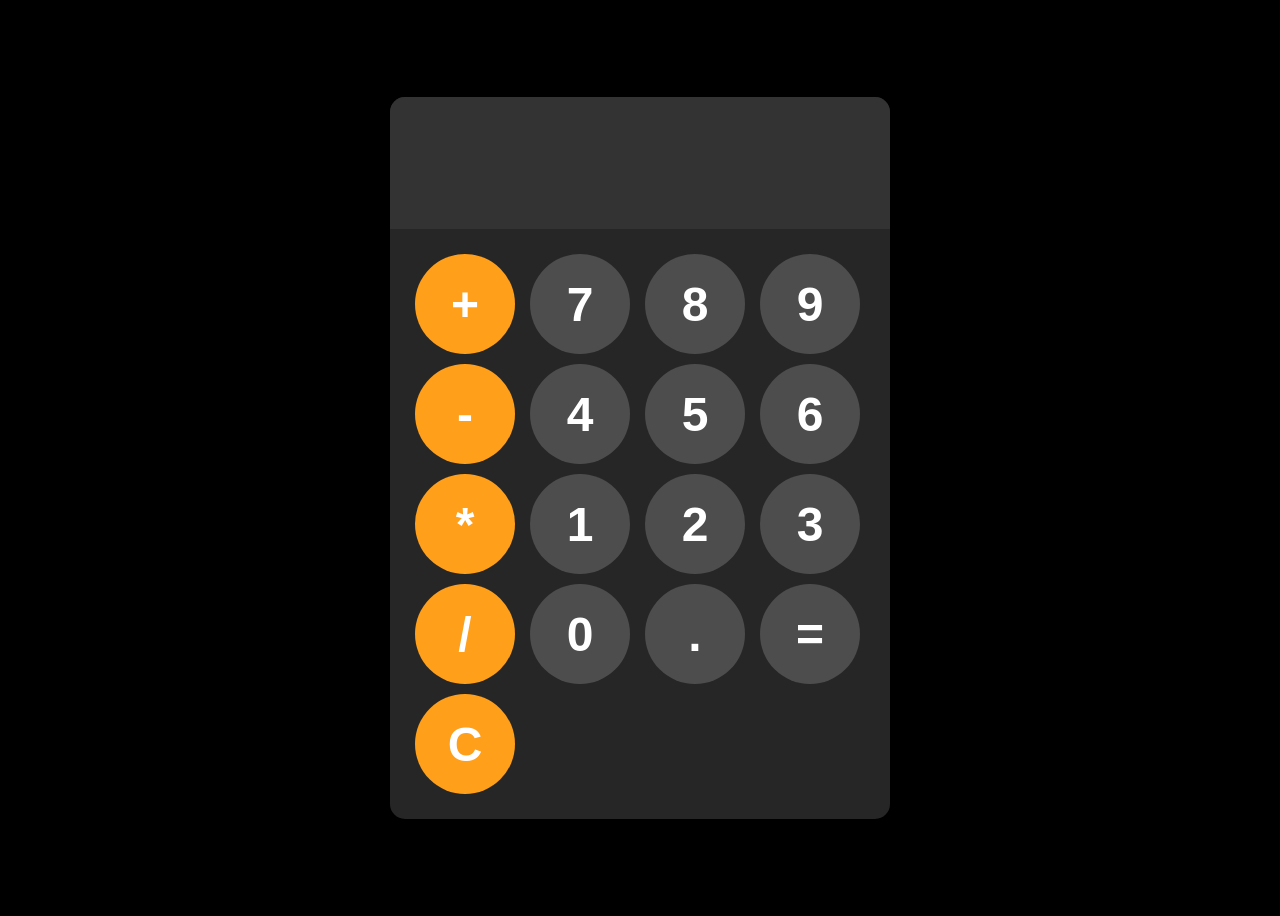
==== index.html @ 0ca81607 "renamed html file as index.html for ease of deployment" ====
<!DOCTYPE html>
<html lang="en">
<head>
  <meta charset="UTF-8">
  <meta name="viewport" content="width=device-width, intial-scale=1.0">
  <title>JavaScript Calculator</title>
  <link rel="stylesheet" href="calculator.css">
</head>
<body>
  <div id="calculator">
    <input id="display" readonly>
    <div id="keys">
      <button onclick="appendToDisplay('+')" class="operator-btn">+</button>
      <button onclick="appendToDisplay('7')">7</button>
      <button onclick="appendToDisplay('8')">8</button>
      <button onclick="appendToDisplay('9')">9</button>
      <button onclick="appendToDisplay('-')" class="operator-btn">-</button>
      <button onclick="appendToDisplay('4')">4</button>
      <button onclick="appendToDisplay('5')">5</button>
      <button onclick="appendToDisplay('6')">6</button>
      <button onclick="appendToDisplay('*')" class="operator-btn">*</button>
      <button onclick="appendToDisplay('1')">1</button>
      <button onclick="appendToDisplay('2')">2</button>
      <button onclick="appendToDisplay('3')">3</button>
      <button onclick="appendToDisplay('/')" class="operator-btn">/</button>
      <button onclick="appendToDisplay('0')">0</button>
      <button onclick="appendToDisplay('.')">.</button>
      <button onclick="calculate()">=</button>
      <button onclick="clearDisplay()" class="operator-btn">C</button>
    </div>
  </div>
<script src="calculator.js"></script>
</body>
</html>
---- calculator.css ----
body {
  margin: o;
  display: flex;
  justify-content: center;
  align-items: center;
  height: 100vh;
  background-color: #000;
}

#calculator {
  font-family:Arial, Helvetica, sans-serif;
  background-color: hsl(0, 0%, 15%);
  border-radius: 15px;
  max-width: 500px;
  overflow: hidden;
}

#display {
  width: 100%;
  padding: 20px;
  font-size: 5rem;
  text-align: left;
  border: none;
  color: white;
  background-color: hsl(0, 0%, 20%);
}

#keys {
  display: grid;
  grid-template-columns: repeat(4, 1fr);
  gap: 10px;
  padding: 25px;
}

button {
  width: 100px;
  height: 100px;
  border-radius: 50px;
  border: none;
  background-color: hsl(0, 0%, 30%);
  color: #fff;
  font-size: 3rem;
  font-weight: bold;
  cursor: pointer; 
}
button:hover {
  background-color: hsl(0, 0%, 40%);
}
button:active {
  background-color: hsl(0, 0%, 50%);
}
.operator-btn {
  background-color: hsl(35, 100%, 55%);
}
.operator-btn:hover {
  background-color: hsl(35, 100%, 65%);
}
.operator-btn:active {
  background-color: hsl(35, 100%, 75%);
}
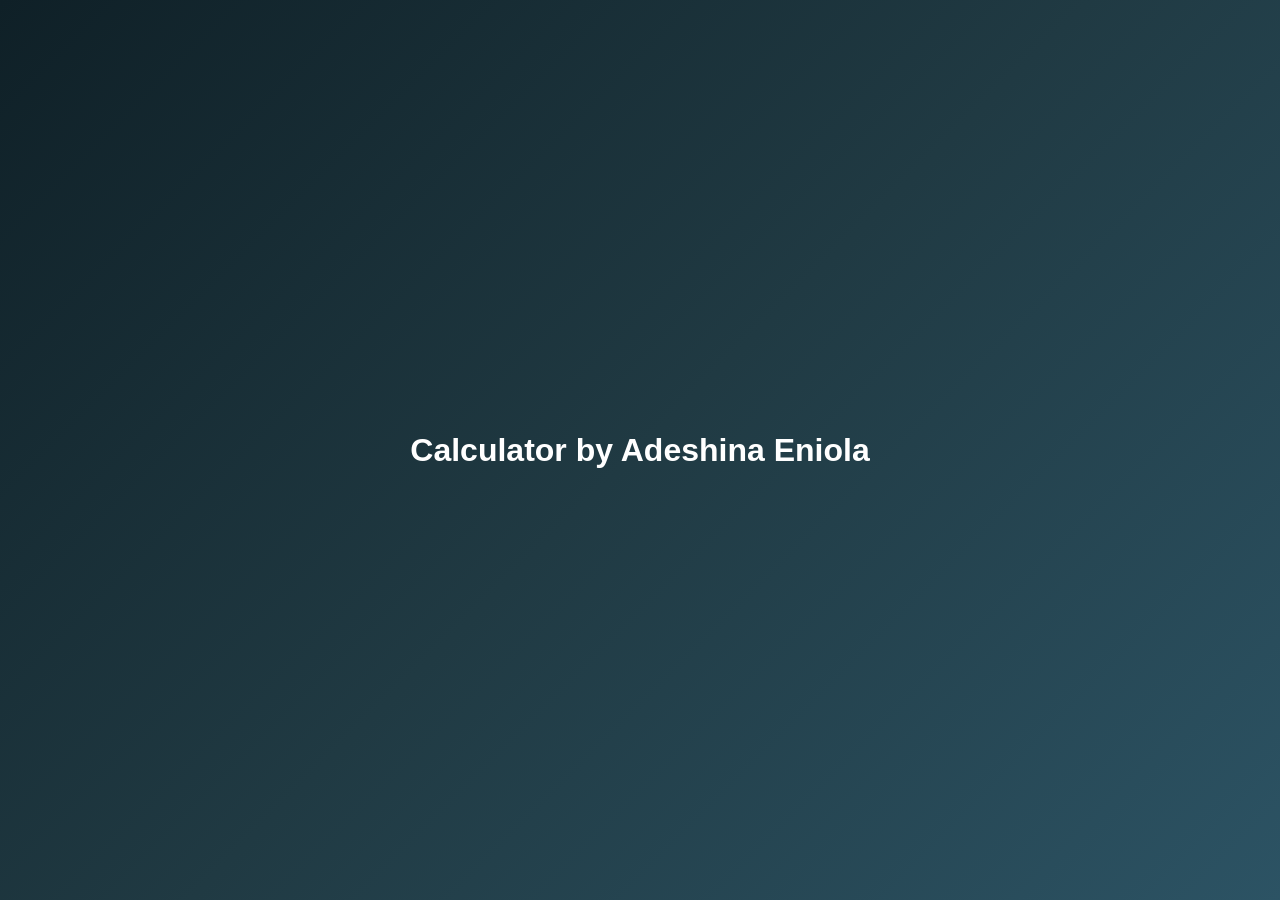
==== commit 08170add: "preloader addition and UI enhancements with better functionality and theme toggle" ====
--- a/index.html
+++ b/index.html
@@ -1,34 +1,57 @@
 <!DOCTYPE html>
 <html lang="en">
+
 <head>
-  <meta charset="UTF-8">
-  <meta name="viewport" content="width=device-width, intial-scale=1.0">
-  <title>JavaScript Calculator</title>
-  <link rel="stylesheet" href="calculator.css">
+  <meta charset="UTF-8" />
+  <meta name="viewport" content="width=device-width, initial-scale=1.0" />
+  <title>Modern JavaScript Calculator</title>
+  <link rel="stylesheet" href="calculator.css" />
 </head>
+
 <body>
-  <div id="calculator">
-    <input id="display" readonly>
-    <div id="keys">
-      <button onclick="appendToDisplay('+')" class="operator-btn">+</button>
-      <button onclick="appendToDisplay('7')">7</button>
-      <button onclick="appendToDisplay('8')">8</button>
-      <button onclick="appendToDisplay('9')">9</button>
-      <button onclick="appendToDisplay('-')" class="operator-btn">-</button>
-      <button onclick="appendToDisplay('4')">4</button>
-      <button onclick="appendToDisplay('5')">5</button>
-      <button onclick="appendToDisplay('6')">6</button>
-      <button onclick="appendToDisplay('*')" class="operator-btn">*</button>
-      <button onclick="appendToDisplay('1')">1</button>
-      <button onclick="appendToDisplay('2')">2</button>
-      <button onclick="appendToDisplay('3')">3</button>
-      <button onclick="appendToDisplay('/')" class="operator-btn">/</button>
-      <button onclick="appendToDisplay('0')">0</button>
-      <button onclick="appendToDisplay('.')">.</button>
-      <button onclick="calculate()">=</button>
-      <button onclick="clearDisplay()" class="operator-btn">C</button>
+  <!-- Intro preloader -->
+  <div id="intro">Calculator by Adeshina Eniola</div>
+
+  <div class="container">
+    <div class="theme-toggle">
+      <button id="themeBtn">🌙</button>
     </div>
+
+    <div id="calculator">
+      <input id="display" readonly placeholder="0" />
+
+      <div id="keys">
+        <button data-action="clear" class="operator">C</button>
+        <button data-value="/" class="operator">÷</button>
+        <button data-value="*" class="operator">×</button>
+        <button data-action="backspace" class="operator">⌫</button>
+
+        <button data-value="7">7</button>
+        <button data-value="8">8</button>
+        <button data-value="9">9</button>
+        <button data-value="-" class="operator">−</button>
+
+        <button data-value="4">4</button>
+        <button data-value="5">5</button>
+        <button data-value="6">6</button>
+        <button data-value="+" class="operator">+</button>
+
+        <button data-value="1">1</button>
+        <button data-value="2">2</button>
+        <button data-value="3">3</button>
+        <button data-action="calculate" class="equal">=</button>
+
+        <button data-value="0" class="zero">0</button>
+        <button data-value=".">.</button>
+      </div>
+
+      <div id="history"></div>
+    </div>
+
+    <footer>Built by Adeshina Eniola</footer>
   </div>
-<script src="calculator.js"></script>
+
+  <script src="calculator.js"></script>
 </body>
+
 </html>
--- a/calculator.css
+++ b/calculator.css
@@ -1,60 +1,168 @@
+* {
+  box-sizing: border-box;
+  margin: 0;
+  padding: 0;
+  font-family: "Montserrat", sans-serif;
+}
 body {
-  margin: o;
+  height: 100vh;
   display: flex;
   justify-content: center;
   align-items: center;
-  height: 100vh;
-  background-color: #000;
-}
-
-#calculator {
-  font-family:Arial, Helvetica, sans-serif;
-  background-color: hsl(0, 0%, 15%);
-  border-radius: 15px;
-  max-width: 500px;
+  background: linear-gradient(135deg, #0f2027, #203a43, #2c5364);
+  transition: background 0.3s ease;
   overflow: hidden;
 }
-
+/* Preloader */
+#intro {
+  position: fixed;
+  top: 0;
+  left: 0;
+  width: 100%;
+  height: 100%;
+  display: flex;
+  justify-content: center;
+  align-items: center;
+  background: linear-gradient(135deg, #0f2027, #203a43, #2c5364);
+  color: #fff;
+  font-size: 2rem;
+  font-weight: 600;
+  z-index: 9999;
+  opacity: 1;
+  transition: opacity 1s ease;
+}
+#calculator {
+  display: none;
+}
+/* Fade-in animation for calculator */
+#calculator-container.fade-in {
+  display: block;
+  animation: fadeInCalc 0.8s forwards;
+}
+@keyframes fadeInCalc {
+  0% {
+    opacity: 0;
+    transform: translateY(20px);
+  }
+  100% {
+    opacity: 1;
+    transform: translateY(0);
+  }
+}
+/* Calculator styling */
+#calculator {
+  background: rgba(255, 255, 255, 0.08);
+  border-radius: 20px;
+  backdrop-filter: blur(12px);
+  box-shadow: 0 4px 30px rgba(0, 0, 0, 0.2);
+  padding: 20px;
+  width: 340px;
+  display: flex;
+  flex-direction: column;
+  gap: 15px;
+}
 #display {
-  width: 100%;
-  padding: 20px;
-  font-size: 5rem;
-  text-align: left;
+  background: transparent;
   border: none;
   color: white;
-  background-color: hsl(0, 0%, 20%);
+  font-size: 2.5rem;
+  text-align: right;
+  padding: 10px;
+  outline: none;
+  transition: all 0.2s ease;
 }
-
 #keys {
   display: grid;
   grid-template-columns: repeat(4, 1fr);
   gap: 10px;
-  padding: 25px;
 }
-
 button {
-  width: 100px;
-  height: 100px;
-  border-radius: 50px;
   border: none;
-  background-color: hsl(0, 0%, 30%);
+  border-radius: 12px;
+  padding: 20px;
+  font-size: 1.3rem;
+  cursor: pointer;
+  background: rgba(255, 255, 255, 0.1);
   color: #fff;
-  font-size: 3rem;
-  font-weight: bold;
-  cursor: pointer; 
+  transition: all 0.2s ease, box-shadow 0.2s ease;
 }
 button:hover {
-  background-color: hsl(0, 0%, 40%);
+  background: rgba(255, 255, 255, 0.2);
+  transform: translateY(-2px);
+  box-shadow: 0 0 15px rgba(255, 255, 255, 0.2);
 }
 button:active {
-  background-color: hsl(0, 0%, 50%);
+  transform: scale(0.95);
+  box-shadow: 0 0 5px rgba(255, 255, 255, 0.3);
 }
-.operator-btn {
-  background-color: hsl(35, 100%, 55%);
+.operator {
+  background: rgba(255, 166, 0, 0.6);
+  font-weight: 700;
 }
-.operator-btn:hover {
-  background-color: hsl(35, 100%, 65%);
+.equal {
+  background: #2ecc71;
+  grid-row: span 2;
 }
-.operator-btn:active {
-  background-color: hsl(35, 100%, 75%);
+.zero {
+  grid-column: span 2;
 }
+#history {
+  font-size: 0.9rem;
+  color: rgba(255, 255, 255, 0.6);
+  min-height: 1.5rem;
+  text-align: right;
+  cursor: pointer;
+}
+@keyframes pulse {
+  0% {
+    transform: scale(1);
+    box-shadow: 0 0 0 rgba(46, 204, 113, 0);
+  }
+  50% {
+    transform: scale(1.05);
+    box-shadow: 0 0 15px rgba(46, 204, 113, 0.5);
+  }
+  100% {
+    transform: scale(1);
+    box-shadow: 0 0 0 rgba(46, 204, 113, 0);
+  }
+}
+#display.animate {
+  animation: pulse 0.4s ease;
+}
+.theme-toggle {
+  position: absolute;
+  top: 20px;
+  right: 20px;
+}
+#themeBtn {
+  background: rgba(255, 255, 255, 0.15);
+  border: none;
+  border-radius: 50%;
+  padding: 10px;
+  font-size: 1.2rem;
+  cursor: pointer;
+  color: white;
+  transition: 0.3s;
+}
+#themeBtn:hover {
+  background: rgba(255, 255, 255, 0.3);
+}
+body.light {
+  background: linear-gradient(135deg, #f8f9fa, #dbeafe, #e0f2fe);
+}
+body.light #display {
+  color: #222;
+}
+body.light #calculator {
+  background: rgba(255, 255, 255, 0.6);
+}
+body.light button {
+  color: #222;
+}
+footer {
+  margin-top: 20px;
+  text-align: center;
+  color: rgba(255, 255, 255, 0.5);
+  font-size: 0.8rem;
+}
